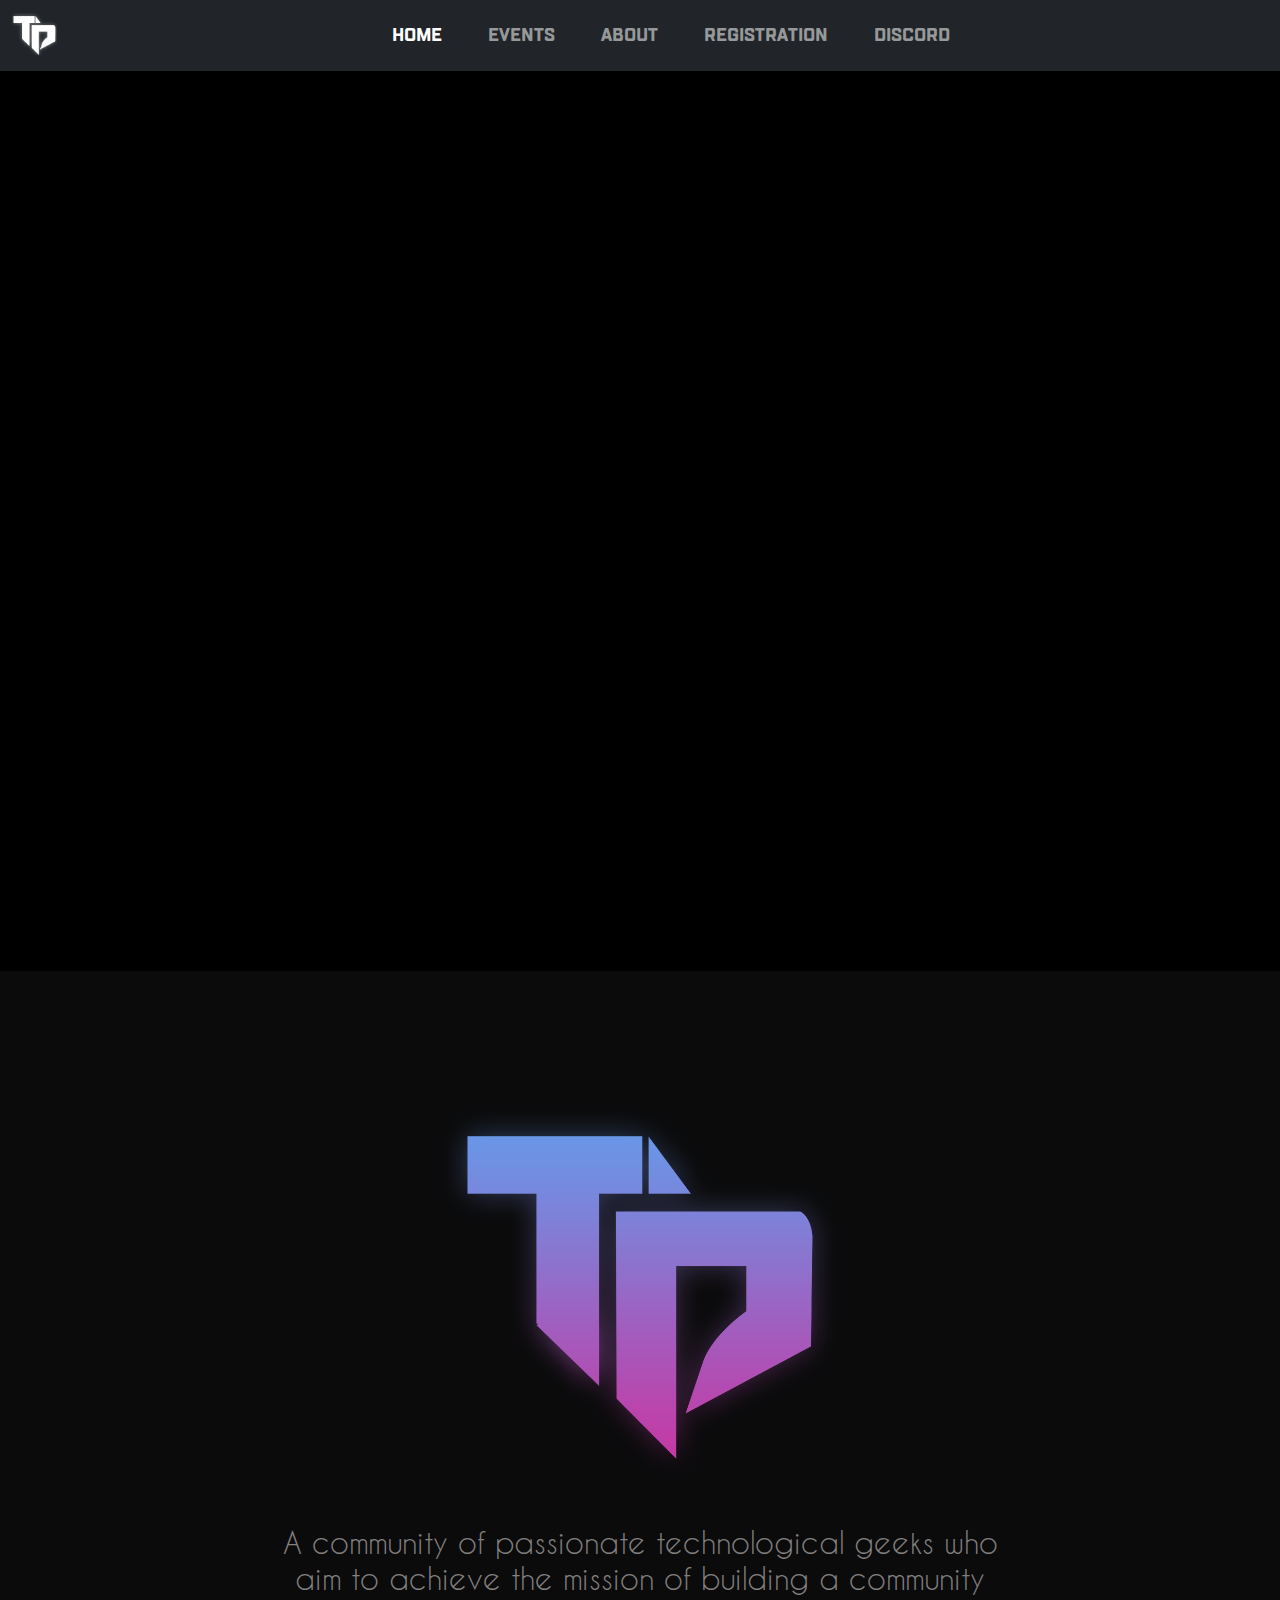
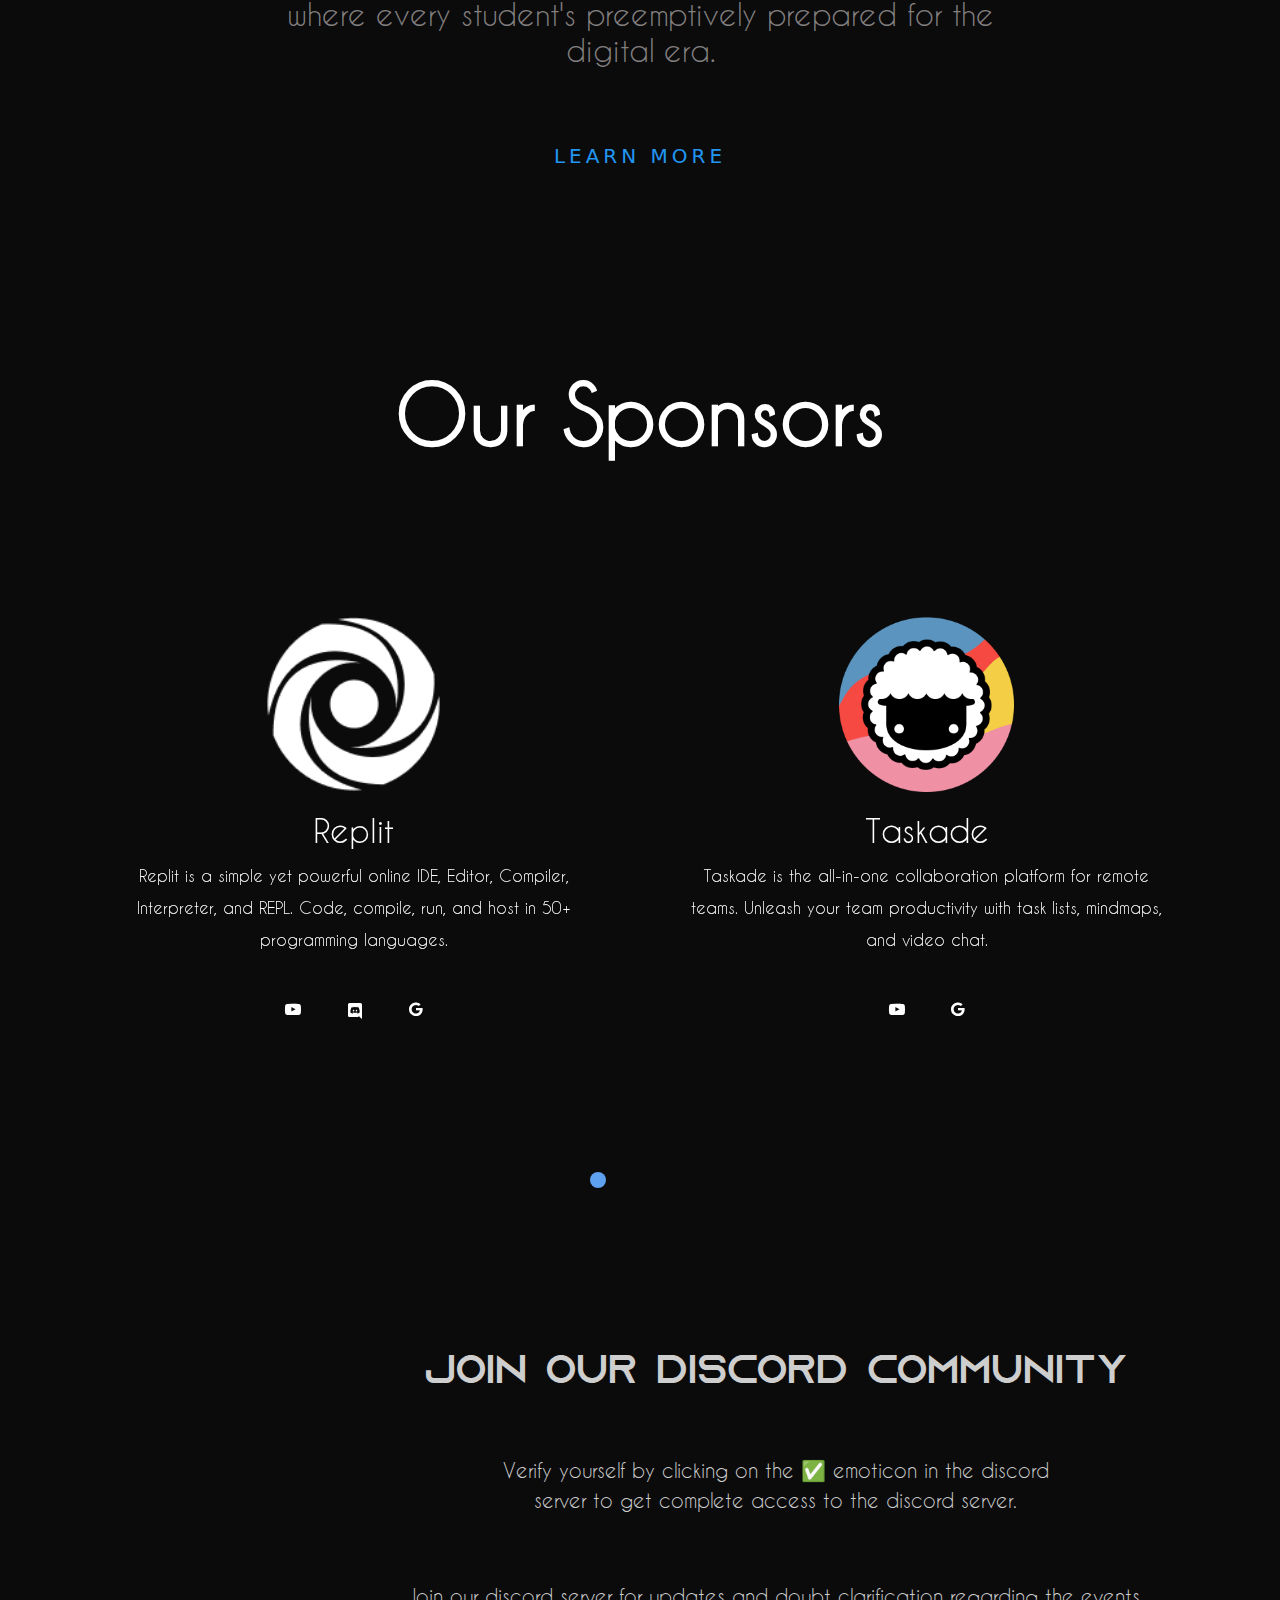
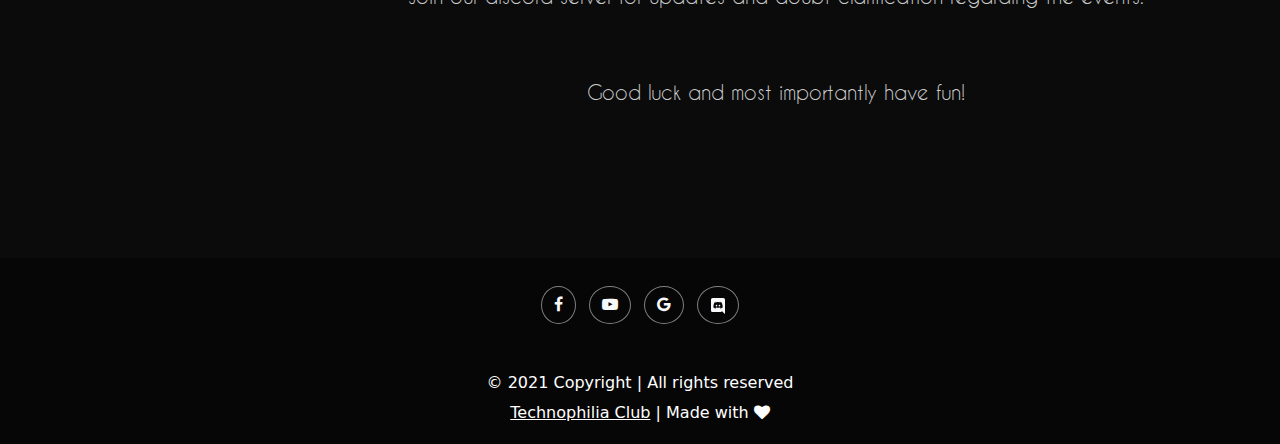
==== index.html @ 8659b041 "3.0" ====
<!DOCTYPE html>
<html lang="en">

<head>
    <meta charset="UTF-8">
    <meta http-equiv="X-UA-Compatible" content="IE=edge">
    <meta name="viewport" content="width=device-width, initial-scale=1.0">
    <title>Technophilia 3.0</title>
    <link rel="icon" href="images/logo.png" type="image/x-icon">
    <link rel="stylesheet" href="/bootstrap/css/bootstrap.min.css">
    <link rel="stylesheet" href="css/bootstrap.css">
    <link rel="stylesheet" href="style.css">
    <link rel="stylesheet" href="https://cdnjs.cloudflare.com/ajax/libs/font-awesome/4.7.0/css/font-awesome.css">
    <link rel="stylesheet" href="css/darktheme.scss">
    <link rel="stylesheet" href="https://cdnjs.cloudflare.com/ajax/libs/OwlCarousel2/2.3.4/assets/owl.theme.default.min.css">
    <link rel="stylesheet" href="https://cdnjs.cloudflare.com/ajax/libs/OwlCarousel2/2.3.4/assets/owl.carousel.min.css">
</head>

<body>
    <header class="header">
        <nav class="navbar navbar-expand-lg navbar-dark bg-dark">
            <div class="container-fluid">
                <a class="navbar-brand" href="index.html">
                    <img class="logo img-responsive" src="images/logo.png">
                </a>
                <button class="navbar-toggler" type="button" data-bs-toggle="collapse" data-bs-target="#navbarSupportedContent" aria-controls="navbarSupportedContent" aria-expanded="false" aria-label="Toggle navigation">
              <span class="navbar-toggler-icon"></span>
            </button>
                <div class="nav collapse navbar-collapse" id="navbarSupportedContent">
                    <ul class="navbar-nav mx-auto mb-2 mb-lg-0">
                        <li class="nav-item">
                            <a class="nav-link active" aria-current="page" href="index.html">Home</a>
                        </li>
                        <li class="nav-item">
                            <a class="nav-link" href="events.html">Events</a>
                        </li>
                        <li class="nav-item">
                            <a class="nav-link" href="about.html">About</a>
                        </li>
                        <li class="nav-item">
                            <a class="nav-link" href="reg.html">Registration</a>
                        </li>
                        <li class="nav-item">
                            <a class="nav-link" href="#widget-section">Discord</a>
                        </li>
                    </ul>
                </div>
            </div>
        </nav>
    </header>
    <div class="slideshow">
        <div class="slideshow-item">
            <img src="images/technophilia_cover.png">
            <div class="slideshow-item-text">
                <h5>TechnoPhilia 3.0</h5>
                <p>Fly across the open world, swim in a massive sea, climb mountains and stray off the beaten technological path. Whether you decide to compete or just enjoy the community, Technophilia 2.0 is yours to discover.
                </p>
            </div>
        </div>

        <div class="slideshow-item">
            <img src="images/EventsCover.png" alt="">
            <div class="slideshow-item-text">
                <h5>Events</h5>
                <p>From beginner to advanced, everyone's got something reserved for them.</p>
            </div>
        </div>

        <div class="slideshow-item">
            <img src="images/streamercover.jpg" alt="">
            <div class="slideshow-item-text">
                <h5>Streamer</h5>
                <p>Enjoy watching the live stream of gaming/sport events (VALORANT, Minecraft,Chess) on YouTube and Rooter along with host Strategic Gamer with his breathtaking commentary style and professional streaming gear.
                </p>

            </div>
        </div>

        <div class="slideshow-item">
            <img src="images/discord_cover.png" alt="">
            <div class="slideshow-item-text">
                <h5>Join our Discord Community</h5>
                <p>Discord is a voice, video and text communication service used by over a hundred million people to hang out and talk with their friends and communities.</p>
            </div>
        </div>
    </div>

    <div class="logocover">
        <div class="console d-flex justify-content-center">
            <img style="padding-top: 100px;" class="img-fluid" src="images/LogoCover.png">
        </div>
        <div class="ps">
            <div class="d-flex justify-content-center text-center">
                <h1>A community of passionate technological geeks who aim to achieve the mission of building a community where every student's preemptively prepared for the digital era.
                </h1>
            </div>
            <div class="d-flex justify-content-center text-center">
                <a href="about.html" role="button">Learn more</a>
            </div>
        </div>
    </div>

    <div class="about">
        <section class="testimonial align-items-center text-center">
            <div class="container">
                <div class="row">
                    <div class="col-lg-8 offset-lg-2 col-md-10 offset-md-1">
                        <div class="sec-heading text-center">
                            <h6>Our Sponsors</h6>
                        </div>
                    </div>
                </div>
                <div class="row">
                    <div class="clients-carousel owl-carousel">
                        <div class="single-box">
                            <div class="img-area"><img alt="" class="img-fluid" src="images/replit.png"></div>
                            <div class="content">
                                <h2>Replit</h2>
                                <p>Replit is a simple yet powerful online IDE, Editor, Compiler, Interpreter, and REPL. Code, compile, run, and host in 50+ programming languages.
                                </p>
                                <p class="socials">
                                    <a href="https://www.youtube.com/c/replityt
                                    " target="_blank"><i class="fa fa-youtube-play"></i></a>
                                    <a href="https://discord.gg/replit 
                                    " target="_blank"><i class="bi bi-discord"><svg xmlns="http://www.w3.org/2000/svg" width="16" height="16" fill="currentColor" class="bi bi-discord">
                                    <path d="M6.552 6.712c-.456 0-.816.4-.816.888s.368.888.816.888c.456 0 .816-.4.816-.888.008-.488-.36-.888-.816-.888zm2.92 0c-.456 0-.816.4-.816.888s.368.888.816.888c.456 0 .816-.4.816-.888s-.36-.888-.816-.888z"/>
                                    <path d="M13.36 0H2.64C1.736 0 1 .736 1 1.648v10.816c0 .912.736 1.648 1.64 1.648h9.072l-.424-1.48 1.024.952.968.896L15 16V1.648C15 .736 14.264 0 13.36 0zm-3.088 10.448s-.288-.344-.528-.648c1.048-.296 1.448-.952 1.448-.952-.328.216-.64.368-.92.472-.4.168-.784.28-1.16.344a5.604 5.604 0 0 1-2.072-.008 6.716 6.716 0 0 1-1.176-.344 4.688 4.688 0 0 1-.584-.272c-.024-.016-.048-.024-.072-.04-.016-.008-.024-.016-.032-.024-.144-.08-.224-.136-.224-.136s.384.64 1.4.944c-.24.304-.536.664-.536.664-1.768-.056-2.44-1.216-2.44-1.216 0-2.576 1.152-4.664 1.152-4.664 1.152-.864 2.248-.84 2.248-.84l.08.096c-1.44.416-2.104 1.048-2.104 1.048s.176-.096.472-.232c.856-.376 1.536-.48 1.816-.504.048-.008.088-.016.136-.016a6.521 6.521 0 0 1 4.024.752s-.632-.6-1.992-1.016l.112-.128s1.096-.024 2.248.84c0 0 1.152 2.088 1.152 4.664 0 0-.68 1.16-2.448 1.216z"/>
                                  </svg></i></a>
                                    <a href="https://replit.com/" target="_blank"><i class="fa fa-google"></i></a>
                                </p>
                            </div>
                        </div>
                        <div class="single-box">
                            <div class="img-area"><img alt="" class="img-fluid" src="images/taskade.png"></div>
                            <div class="content">
                                <h2>Taskade</h2>
                                <p>Taskade is the all-in-one collaboration platform for remote teams. Unleash your team productivity with task lists, mindmaps, and video chat.
                                </p>
                                <p class="socials">
                                    <a href="https://www.youtube.com/c/Taskade/videos" target="_blank"><i class="fa fa-youtube-play"></i></a>
                                    <a href="https://www.taskade.com/" target="_blank"><i class="fa fa-google"></i></a>
                                </p>
                            </div>
                        </div>
                        <div class="single-box">
                            <div class="img-area"><img alt="" class="img-fluid" src="images/flearn.png"></div>
                            <div class="content">
                                <h2>Fliplearn</h2>
                                <p>Fliplearn is an e-learning platform for class K-12 that offers a personalised learning experience with the help of fun and interactive content.
                                </p>
                                <p class="socials">
                                    <a href="https://www.youtube.com/channel/UCToNiR7Lgeui7n6Kg3K66vg/featured" target="_blank"><i class="fa fa-youtube-play"></i></a>
                                    <a href="https://www.fliplearn.com/" target="_blank"><i class="fa fa-google"></i></a>
                                </p>
                            </div>
                        </div>
                        <div class="single-box">
                            <div class="img-area"><img alt="" class="img-fluid" src="images/xyz.png"></div>
                            <div class="content">
                                <h2>Gen.xyz</h2>
                                <p>Generation XYZ combines Generations X,Y,Z to create a global community inspired by the internet and its limitless potential. It is a bold, fresh choice for users who crave creativity and versatility in a domain name.</p>
                                <p class="socials">
                                    <a href="https://www.youtube.com/channel/UC_q3rNEf67KmJKQA78H1FJA
                                    " target="_blank"><i class="fa fa-youtube-play"></i></a>
                                    <a href="https://gen.xyz/" target="_blank"><i class="fa fa-google"></i></a>
                                </p>
                            </div>
                        </div>
                        <div class="single-box">
                            <div class="img-area"><img alt="" class="img-fluid" src="images/gfg.jpg"></div>
                            <div class="content">
                                <h2>Geeksforgeeks</h2>
                                <p>Free Tutorials, Millions of Articles, Live, Online and Classroom Courses ,Frequent Coding Competitions ,Webinars by Industry Experts, Internship opportunities and Job Opportunities.<br> It's everything what a real Tech
                                    Geek wants..</p>
                                <p class="socials">
                                    <a href="https://www.youtube.com/c/GeeksforGeeksVideos
                                    " target="_blank"><i class="fa fa-youtube-play"></i></a>
                                    <a href=" https://www.geeksforgeeks.org/" target="_blank"><i class="fa fa-google"></i></a>
                                </p>
                            </div>
                        </div>
                        <div class="single-box">
                            <div class="img-area"><img alt="" class="img-fluid" src="images/tinker_coders.png"></div>
                            <div class="content">
                                <h2>Tinkers Coders</h2>
                                <p>World’s First Online Coding & Experiential Learning Platform. Building an ecosystem for amplifying 21st century skills among K-12 students is their motto.</p>
                                <p class="socials">
                                    <a href="https://www.tinkercoders.in/" target="_blank"><i class="fa fa-google"></i></a>
                                </p>
                            </div>
                        </div>
                        <div class="single-box">
                            <div class="img-area"><img alt="" class="img-fluid" src="images/cake.png"></div>
                            <div class="content">
                                <h2>Interview cake</h2>
                                <p>Interview Cake helps you prep for interviews to land offers at companies like Google and Facebook.</p>
                                <p class="socials">
                                    <a href="https://www.interviewcake.com/" target="_blank"><i class="fa fa-google"></i></a>
                                    <a href="https://twitter.com/interviewcake
                                    " target="_blank"><i class="fa fa-twitter"></i></a>
                                </p>
                            </div>
                        </div>
                    </div>
                </div>
            </div>
        </section>

    </div>

    <section id="widget-section" data-text="dsection">
        <div class="clearfix widget">
            <div class="dswidget">
                <iframe src="https://discord.com/widget?id=794237564164505632&theme=dark" width="315" height="450" allowtransparency="true" frameborder="0" sandbox="allow-popups allow-popups-to-escape-sandbox allow-same-origin allow-scripts" class="float-md-start mb-3 ms-md-3"></iframe>
            </div>
            <div class="widgetinfo">
                <h1>Join Our Discord Community</h1>
                <p>Verify yourself by clicking on the ✅ emoticon in the discord <br>server to get complete access to the discord server.</p>                <p>Join our discord server for updates and doubt clarification regarding the events.</p>
                <p>Good luck and most importantly have fun!</p>
            </div>
        </div>
    </section>
    <footer class="text-center text-white" style="background-color: rgba(6, 6, 6);">
        <div class="container p-4">
            <section class="mb-6">
                <a class="btn btn-outline-light btn-floating m-1" href="https://www.facebook.com/mamtamodernschool/" role="button" target="_blank"><i class="fa fa-facebook"></i
      ></a>

                <a class="btn btn-outline-light btn-floating m-1" href="https://www.youtube.com/channel/UCy6kmG_fjbL5uisZbDAQgpQ" role="button" target="_blank"><i class="fa fa-youtube-play"></i
      ></a>

                <a class="btn btn-outline-light btn-floating m-1" href="mailto: contact@technophilia.me" role="button" target="_blank"><i class="fa fa-google"></i>
      </a>
                <a class="btn btn-outline-light btn-floating m-1" href="https://bit.ly/tp_discord
                " target="_blank" role="button"><i class="bi bi-discord"><svg xmlns="http://www.w3.org/2000/svg" width="16" height="16" fill="currentColor" class="bi bi-discord">
        <path d="M6.552 6.712c-.456 0-.816.4-.816.888s.368.888.816.888c.456 0 .816-.4.816-.888.008-.488-.36-.888-.816-.888zm2.92 0c-.456 0-.816.4-.816.888s.368.888.816.888c.456 0 .816-.4.816-.888s-.36-.888-.816-.888z"/>
        <path d="M13.36 0H2.64C1.736 0 1 .736 1 1.648v10.816c0 .912.736 1.648 1.64 1.648h9.072l-.424-1.48 1.024.952.968.896L15 16V1.648C15 .736 14.264 0 13.36 0zm-3.088 10.448s-.288-.344-.528-.648c1.048-.296 1.448-.952 1.448-.952-.328.216-.64.368-.92.472-.4.168-.784.28-1.16.344a5.604 5.604 0 0 1-2.072-.008 6.716 6.716 0 0 1-1.176-.344 4.688 4.688 0 0 1-.584-.272c-.024-.016-.048-.024-.072-.04-.016-.008-.024-.016-.032-.024-.144-.08-.224-.136-.224-.136s.384.64 1.4.944c-.24.304-.536.664-.536.664-1.768-.056-2.44-1.216-2.44-1.216 0-2.576 1.152-4.664 1.152-4.664 1.152-.864 2.248-.84 2.248-.84l.08.096c-1.44.416-2.104 1.048-2.104 1.048s.176-.096.472-.232c.856-.376 1.536-.48 1.816-.504.048-.008.088-.016.136-.016a6.521 6.521 0 0 1 4.024.752s-.632-.6-1.992-1.016l.112-.128s1.096-.024 2.248.84c0 0 1.152 2.088 1.152 4.664 0 0-.68 1.16-2.448 1.216z"/>
      </svg></i>
      </a>
            </section>

        </div>
        <div class="text-center p-3" style="line-height: 30px;">
            © 2021 Copyright | All rights reserved
            <br>

            <a class="text-white" href="about.html">Technophilia Club</a> | Made with <i class="fa fa-heart"> </i>
        </div>
    </footer>


    <script src="https://cdnjs.cloudflare.com/ajax/libs/jquery/3.6.0/jquery.min.js">
    </script>
    <script src="https://cdnjs.cloudflare.com/ajax/libs/OwlCarousel2/2.2.1/owl.carousel.min.js">
    </script>
    <script src="https://cdn.jsdelivr.net/npm/@popperjs/core@2.9.2/dist/umd/popper.min.js"></script>
    <script src="js/bootstrap.js"></script>
    <script>
        $('.clients-carousel').owlCarousel({
            loop: true,
            nav: false,
            autoplay: true,
            autoplayTimeout: 5000,
            animateOut: 'fadeOut',
            animateIn: 'fadeIn',
            smartSpeed: 450,
            margin: 30,
            responsive: {
                0: {
                    items: 1
                },
                768: {
                    items: 2
                },
                991: {
                    items: 2
                },
                1200: {
                    items: 2
                },
                1920: {
                    items: 2
                }
            }
        });
    </script>
</body>

</html>
---- style.css ----
* {
            margin: 0;
            padding: 0;
            box-sizing: border-box;
        }
        
        html {
            scroll-behavior: smooth;
        }
        
        body {
            background-color: rgb(11, 11, 12);
        }
        
        @font-face {
            font-family: "machinegunk";
            src: url(fonts/Machine\ Gunk.otf);
        }
        
        @font-face {
            font-family: "bernadette";
            src: url(fonts/bernadette.ttf);
        }
        
        header .nav ul li a {
            position: relative !important;
        }
        
        header .nav ul li a:hover {
            color: white !important;
            transition: 0.9s !important;
        }
        
        header .nav ul li a:after {
            content: "" !important;
            position: absolute !important;
            left: 50% !important;
            bottom: 0 !important;
            transform: translateX(-50%) scaleX(0) !important;
            -webkit-transform: translateX(-50%) scaleX(0) !important;
            -webkit-transform-origin: 50% 50% !important;
            transform-origin: 50% 50% !important;
            width: 100% !important;
            height: 3px !important;
            background-color: rgba(255, 255, 255, 0.9) !important;
            -webkit-transition: transform 250ms !important;
            transition: transform 250ms !important;
        }
        
        header .nav ul li a:hover:after {
            -webkit-transform: translateX(-50%) scaleX(1) !important;
            transform: translateX(-50%) scaleX(1) !important;
        }
        
        .logo {
            width: 45px;
            height: auto;
        }
        
        .btn {
            border-color: grey;
            border-radius: 50%;
        }
        
        .btn:hover {
            color: rgb(59, 59, 59);
            transition: 0.2s;
        }
        
        .btn:focus {
            outline: none !important;
            box-shadow: none;
        }
        
        .form-control:focus {
            outline: none !important;
            box-shadow: none;
        }
        
        @font-face {
            font-family: "ttlakes";
            src: url(fonts/tt-lakes-condensed-bold-demo.otf);
        }
        
        li {
            font-family: "ttlakes";
            font-size: 18px;
            padding-left: 15px;
            padding-right: 15px;
        }
        
        .slideshow {
            width: 100%;
            height: 100vh;
            position: relative;
            overflow: hidden;
            background-color: black;
        }
        
        .slideshow-item {
            width: inherit;
            height: inherit;
            position: absolute;
            opacity: 0;
            animation: fade 41s infinite;
        }
        
        .slideshow-item img {
            width: 100%;
            height: 100%;
            object-fit: cover;
            animation: zoom 41s infinite;
        }
        
        .slideshow-item:nth-child(1),
        .slideshow-item:nth-child(1) img {
            animation-delay: 0s;
        }
        
        .slideshow-item:nth-child(2),
        .slideshow-item:nth-child(2) img {
            animation-delay: 10s;
        }
        
        .slideshow-item:nth-child(3),
        .slideshow-item:nth-child(3) img {
            animation-delay: 20s;
        }
        
        .slideshow-item:nth-child(4),
        .slideshow-item:nth-child(4) img {
            animation-delay: 30s;
        }
        
        .slideshow-item-text {
            max-width: 50%;
            position: absolute;
            top: 50%;
            left: 0;
            transform: translateY(-50%);
            background-color: rgba(0, 0, 0, 0.7);
            color: white;
            padding: 5rem 1rem;
        }
        
        @font-face {
            font-family: "azonix";
            src: url(fonts/Azonix.otf);
        }
        
        @font-face {
            font-family: "chapaza";
            src: url(fonts/Chapaza.ttf);
        }
        
        @font-face {
            font-family: "cdreams";
            src: url(fonts/CaviarDreams.ttf);
        }
        
        .slideshow-item-text h5 {
            font-size: 2.5rem;
            font-family: "azonix";
            text-transform: uppercase;
            letter-spacing: 3px;
            margin-bottom: 2.5rem;
            cursor: default;
        }
        
        .slideshow-item-text p {
            font-size: 1rem;
            font-family: "cdreams";
            letter-spacing: 1px;
            font-weight: 300;
            cursor: default;
        }
        
        @keyframes fade {
            25% {
                opacity: 1;
            }
            40% {
                opacity: 0;
            }
        }
        
        @keyframes zoom {
            100% {
                transform: scale(1.3);
            }
        }
        
        @media screen and (max-width: 1000px) {
            .slideshow-item-text {
                max-width: 70%;
                padding: 5rem 1rem;
            }
            .slideshow-item-text h5 {
                font-size: 4rem;
            }
        }
        
        @media screen and (max-width: 767px) {
            .slideshow-item-text {
                max-width: 100%;
                padding: 2rem;
                top: initial;
                bottom: 0;
                transform: initial;
            }
            .slideshow-item-text h5 {
                font-size: 2rem;
            }
            .slideshow-item-text p {
                font-size: 1.4rem;
            }
        }
        
        @font-face {
            font-family: "typographica";
            src: url("fonts/TypoGraphica_demo.otf");
        }
        
        .ps {
            padding-left: 20%;
            padding-right: 20%;
            padding-bottom: 100px;
        }
        
        .ps h1 {
            color: rgb(131, 128, 128);
            font-family: "cdreams";
            padding-bottom: 50px;
            font-size: 30px;
        }
        @media screen and (max-width: 767px) {
            .ps h1 {font-size: 20px;
            padding-top: 30px;}
            }
            
        .logocover a {
            position: relative;
            display: inline-block;
            padding: 15px 30px;
            color: #2196f3;
            text-transform: uppercase;
            letter-spacing: 4px;
            text-decoration: none;
            font-size: 20px;
            overflow: hidden;
            transition: 0.2s;
        }
        
        .logocover a:hover {
            color: #255784;
            background: #2196f3;
            box-shadow: 0 0 10px #2196f3, 0 0 40px #2196f3, 0 0 80px #2196f3;
        }
        
        .console img {
            height: auto;
            width: 50%;
            max-width: 100%;
        }
        
        .about {
            background: url(images/Cover3.gif) center fixed;
            background-size: cover;
        }
        
        .testimonial {
            font-family: "cdreams";
            padding: 80px 0;
            color: white;
        }
        
        .testimonial a {
            color: white;
        }
        
        .testimonial i {
            padding: 20px;
        }
        
        .sec-heading {
            margin-bottom: 60px;
        }
        
        .sec-heading h6 {
            font-weight: 900;
            font-size: 80px;
        }
        
        .single-box {
            padding: 50px 30px 40px;
        }
        
        .img-area {
            margin: 45px 0 20px;
        }
        
        .single-box img {
            max-width: 175px;
            margin: 0 auto
        }
        
        .single-box h4 {
            font-weight: 600;
            margin: 0;
            font-size: 35px;
        }
        
        .single-box {
            overflow: visible
        }
        
        .single-box p {
            margin: 10px 0 25px;
            line-height: 2;
        }
        
        .testi-carousel-three .single-box {
            border: 0;
            padding: 0 50px;
        }
        
        .testi-carousel .owl-dots,
        .clients-carousel .owl-dots,
        .testi-carousel-three .owl-dots {
            position: absolute;
            left: 0;
            right: 0;
            bottom: -60px;
            text-align: center;
            width: 100%;
        }
        
        .testi-carousel .owl-dot,
        .clients-carousel .owl-dot,
        .testi-carousel-three .owl-dot {
            width: 16px;
            height: 16px;
            background-color: #ddd;
            display: inline-block;
            margin: 0 6px;
            text-align: center;
            border-radius: 50%;
        }
        
        .testi-carousel .owl-dot.active,
        .clients-carousel .owl-dot.active,
        .testi-carousel-three .owl-dot.active {
            background-color: #5ea2ef;
        }
        
        @media only screen and (min-width: 360px) and (max-width: 479px) {
            .testimonial {
                padding: 70px 0 130px;
            }
        }
        
        @media only screen and (min-width: 320px) and (max-width: 359px) {
            .testimonial {
                padding: 70px 0 130px;
            }
            .single-box {
                padding: 50px 0 40px;
            }
            .single-box .img-area {
                width: 100%;
                float: none;
            }
            .single-box .content {
                width: 100%;
                float: none;
            }
        }
        
        .widget {
            text-align: center;
            padding-bottom: 75px;
            padding-top: 75px;
        }
        
        .widgetinfo {
            padding: 60px;
        }
        
        .widgetinfo h1 {
            color: rgb(206, 206, 206);
            font-family: "azonix";
        }
        
        .widgetinfo p {
            color: rgb(206, 206, 206);
            padding-top: 50px;
            font-size: 20px;
            font-family: "cdreams";
        }
        
        .banner {
            width: 100%;
            height: 720px;
            background: url("images/EventsCover.png");
            background-size: cover;
            background-attachment: fixed;
            position: relative;
        }
        
        .banner-text {
            background-color: rgba(0, 0, 0, 0.8);
            text-align: center;
            padding: 75px;
            color: white;
            position: absolute;
            top: 50%;
            left: 50%;
            width: 100%;
            transform: translate(-50%, -50%);
        }
        
        .banner-text h5 {
            font-size: 60px;
            font-family: "devil breeze";
            font-family: "cgames";
            letter-spacing: 6px;
            text-transform: uppercase;
        }
        
        .banner-text p {
            font-size: 25px;
            font-family: sans-serif;
            letter-spacing: 2px;
            font-family: "cdreams";
            padding-top: 15px;
        }
        
        @media screen and (max-width: 767px) {
            .banner {
                background-size: auto !important;
            }
            .banner-text {
                padding-top: 30px;
                padding-bottom: 30px;
                padding: 20px;
                width: 100%;
            }
            .banner-text h5 {
                font-size: 45px;
            }
            .banner-text p {
                font-size: 15px;
            }
        }
        
        @font-face {
            font-family: "avalon";
            src: url(fonts/Avalon.ttf);
        }
        
        @font-face {
            font-family: "cgames";
            src: url(fonts/Corporation\ Games\ Straight.otf);
        }
        
        @font-face {
            font-family: "autotechno";
            src: url(fonts/auto-techno.ttf);
        }
        
        @font-face {
            font-family: "nosurrender";
            src: url(fonts/No\ Surrender.otf);
        }
        
        @font-face {
            font-family: "devil breeze";
            src: url(fonts/Devil\ Breeze\ Demi.ttf);
        }
        
        .d-container {
            display: flex;
            justify-content: center;
            align-items: center;
            position: relative;
            width: 100%;
            flex-wrap: wrap;
            padding: 75px;
        }
        
        .d-container .card {
            position: relative;
            max-width: 300px;
            height: 150px;
            margin: 30px 10px;
            padding: 20px 15px;
            display: flex;
            flex-direction: column;
            transition: 0.3s ease-in-out;
        }
        
        .d-container .card:hover {
            height: 450px;
        }
        
        .d-container .card .imge {
            position: relative;
            width: 260px;
            height: 260px;
            top: -60px;
            left: 5px;
            box-shadow: 0 5px 20px rgb(0, 0, 0, 0.5);
        }
        
        .d-container .card .imge img {
            max-width: 100%;
            height: auto;
            border-radius: 4px;
        }
        
        .d-container a,
        .r-container a {
            border-radius: 50px !important;
            outline: none !important;
            border: none !important;
        }
        
        .d-container a:hover,
        .r-container a:hover {
            -webkit-transform: scale(1.2);
            -ms-transform: scale(1.2);
            transform: scale(1.2);
            color: white;
        }
        
        .d-container .card .content {
            position: relative;
            margin-top: -140px;
            padding: 10px 15px;
            text-align: center;
            color: #111;
            visibility: hidden;
            opacity: 0;
            transition: 0.3s ease-in-out;
        }
        
        .d-container .card .content p {
            font-size: 18px;
        }
        
        .d-container .card:hover .content {
            visibility: visible;
            opacity: 1;
            margin-top: -40px;
        }
        
        @media screen and (max-width: 767px) {
            .d-container {
                display: none;
            }
        }
        
        @media screen and (min-width: 768px) {
            .r-container {
                display: none !important;
            }
        }
        
        .r-container {
            display: flex;
            justify-content: center;
            align-items: center;
            position: relative;
            width: 100%;
            flex-wrap: wrap;
            padding: 75px;
        }
        
        .r-container .r-card {
            padding: 15px;
            padding-top: 50px;
        }
        
        .r-container .card {
            padding: 8px;
        }
        
        @font-face {
            font-family: "avalon";
            src: url(fonts/Avalon.ttf);
        }
        
        .about-us {
            padding-top: 20px;
            padding-left: 100px;
            padding-right: 100px;
        }
        
        @media screen and (max-width: 767px) {
            .about-container {
                padding: 25px 30px !important;
            }
        }
        
        .about-us h1 {
            padding: 15px;
            font-size: 45px;
            font-family: "cdreams";
        }
        
        .about-container {
            padding: 100px 300px;
            line-height: 30px;
        }
        
        .about-container p {
            text-align: center;
            color: white;
            font-family: "cdreams";
        }
        
        .team {
            color: rgb(230, 230, 230);
            padding: 50px 40px !important;
            font-family: "cdreams";
        }
        
        .team .col-md-6 {
            padding: 0px 50px !important;
        }
        
        .reg-banner {
            width: 100%;
            height: 720px;
            background: url("images/reg-cover.jpg");
            background-size: cover;
            background-attachment: fixed;
            position: relative;
        }
        
        .reg-banner-text {
            background-color: rgba(0, 0, 0, 0.8);
            text-align: center;
            padding: 75px;
            color: white;
            position: absolute;
            top: 50%;
            left: 50%;
            width: 100%;
            transform: translate(-50%, -50%);
        }
        
        .reg-banner-text h5 {
            font-size: 60px;
            font-family: "devil breeze";
            font-family: "cgames";
            letter-spacing: 6px;
            text-transform: uppercase;
        }
        
        .reg-banner-text p {
            font-size: 25px;
            font-family: sans-serif;
            letter-spacing: 2px;
            font-family: "cdreams";
            padding-top: 15px;
        }
        
        @media screen and (max-width: 767px) {
            .reg-banner {
                width: 100%;
                height: 800px;
            }
            .reg-banner-text {
                padding-top: 30px;
                padding-bottom: 30px;
                padding: 20px;
                width: 100%;
            }
            .reg-banner-text h5 {
                font-size: 30px;
            }
            .reg-banner-text p {
                font-size: 15px;
            }
        }
        
        .table-container {
            padding: 70px;
            color: white;
            display: flex;
            justify-content: center;
        }
        
        @media screen and (max-width: 1200px) {
            .table-container {
                display: visible !important;
                margin: 23px !important;
                padding: 0 !important;
                justify-content: unset !important;
            }
        }
        
        .content-table {
            border-collapse: collapse;
            font-size: 0.9em;
            min-width: 1200px;
            border-radius: 5px 5px 0 0;
            overflow: hidden;
            box-shadow: 0 0 20px rgba(0, 0, 0, 0.15);
        }
        
        .content-table thead tr {
            background-color: #5ea2ef;
            color: #ffffff;
            text-align: center;
            font-weight: bold;
            font-family: "azonix"
        }
        
        .content-table tbody tr:nth-of-type(odd):hover {
            background-color: rgb(230, 230, 230, 0.05);
            transition: 0.2s;
        }
        
        .content-table tbody tr:nth-of-type(even):hover {
            background-color: rgba(94, 162, 239, 0.5);
            transition: 0.2s;
        }
        
        .content-table th,
        .content-table td {
            padding: 12px 15px;
            font-size: 20px;
        }
        
        .content-table td {
            font-size: 15px;
            text-align: center;
            font-family: "cdreams";
        }
        
        .content-table td a {
            text-decoration: none;
            color: inherit;
        }
        
        .content-table tbody tr:nth-of-type(even) {
            background-color: rgba(94, 162, 239, 0.4);
            color: white;
        }
        
        .content-table tbody tr:last-of-type {
            border-bottom: 2px solid rgba(94, 162, 239, 0.6);
        }
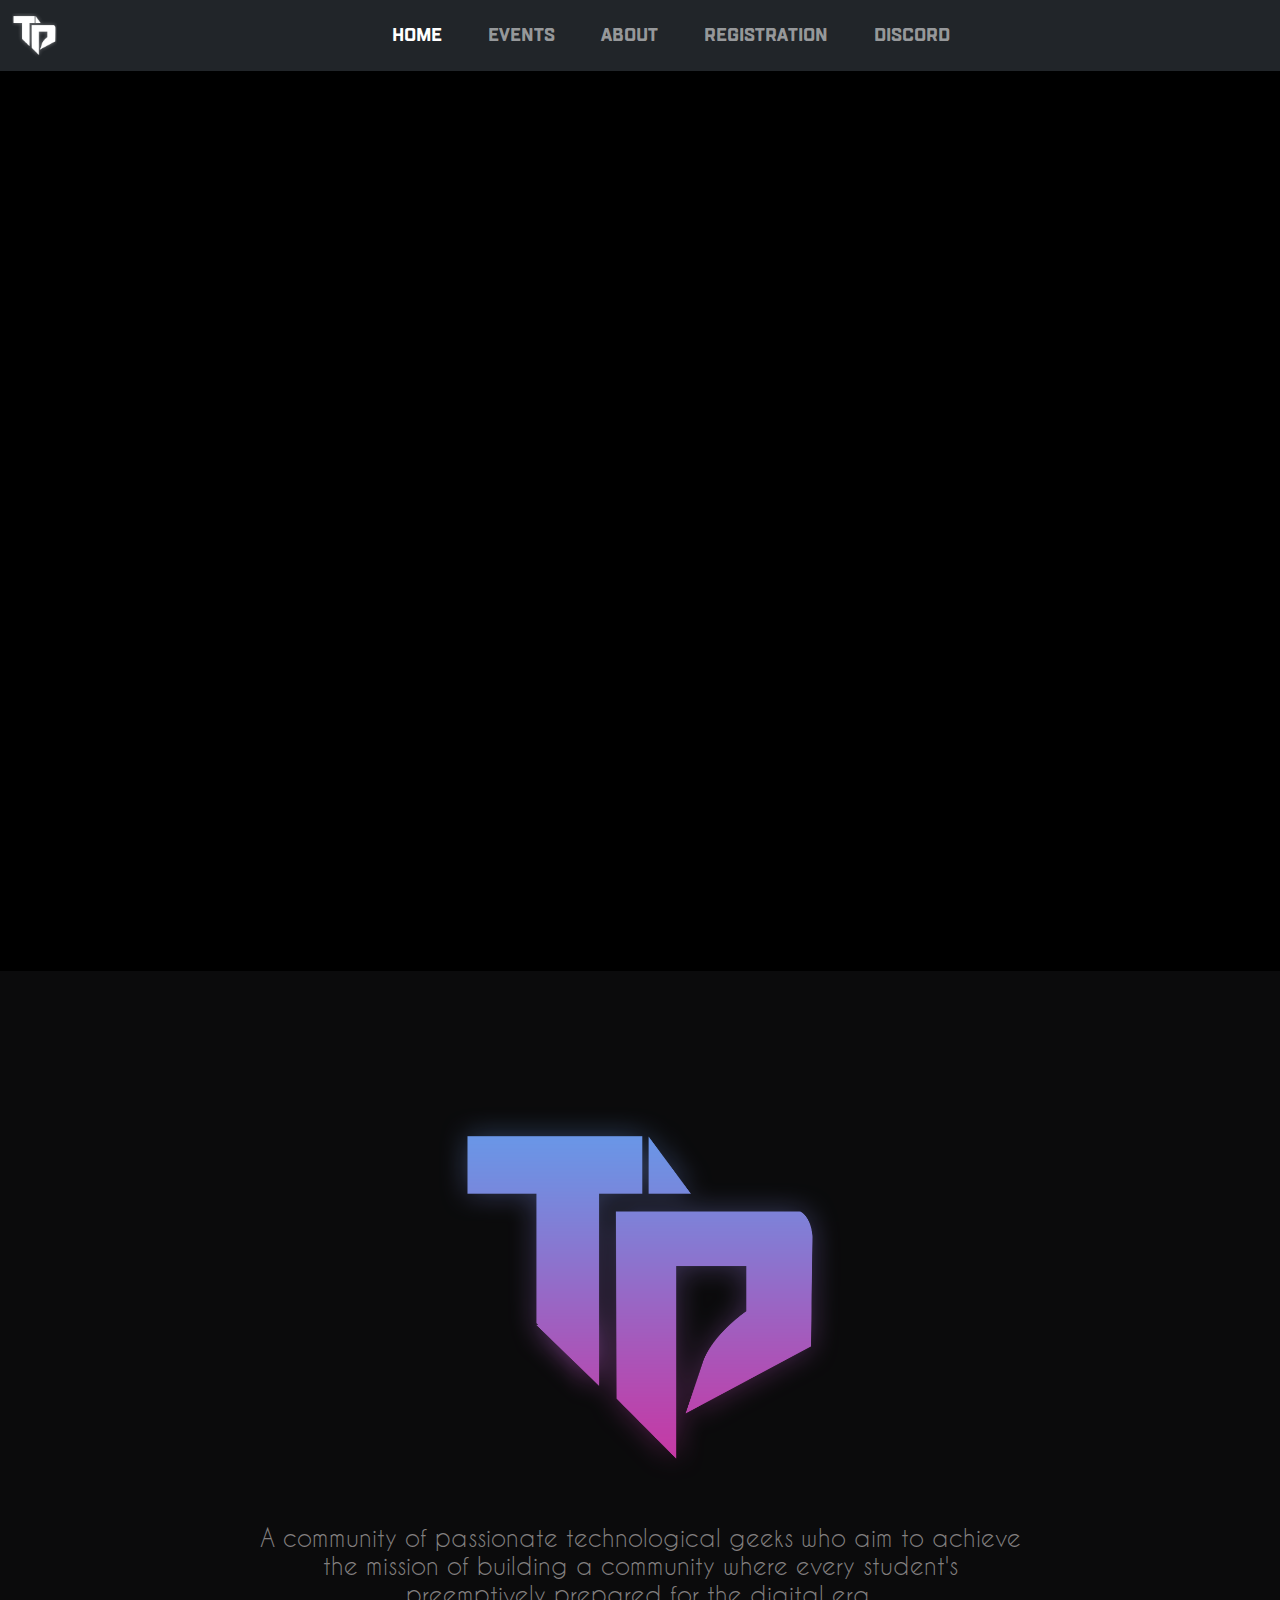
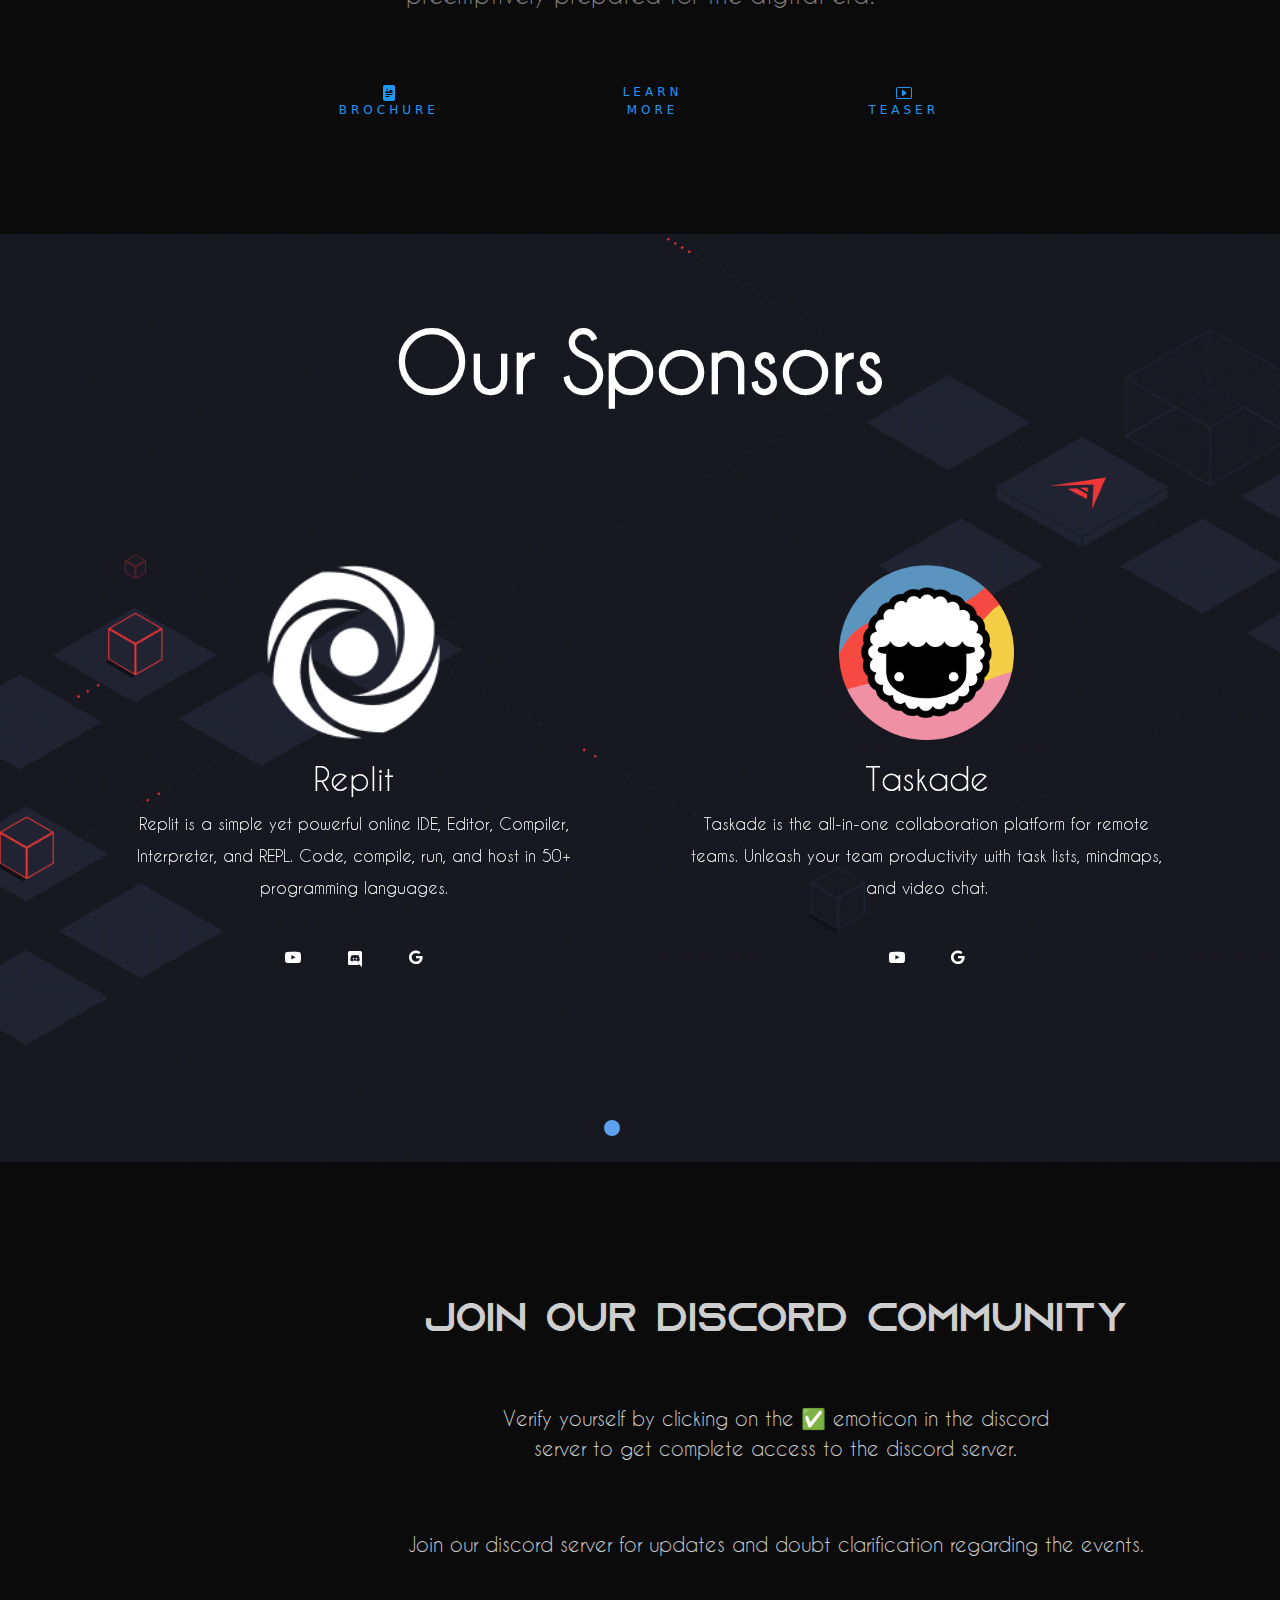
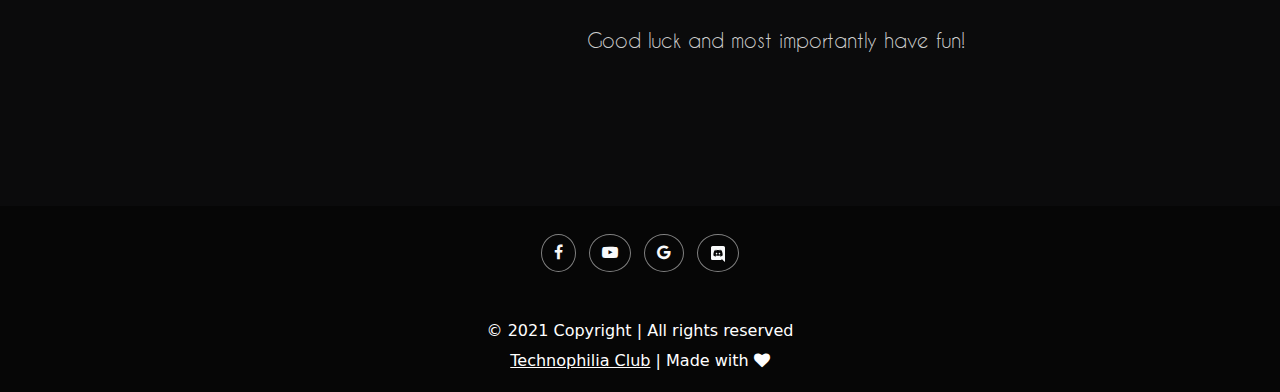
==== commit 8db17908: "3.0" ====
--- a/index.html
+++ b/index.html
@@ -50,10 +50,10 @@
     </header>
     <div class="slideshow">
         <div class="slideshow-item">
-            <img src="images/technophilia_cover.png">
+            <img src="images/lo-fi-hip-hop-yt2bs9tas9b4n0dq.jpg">
             <div class="slideshow-item-text">
                 <h5>TechnoPhilia 3.0</h5>
-                <p>Fly across the open world, swim in a massive sea, climb mountains and stray off the beaten technological path. Whether you decide to compete or just enjoy the community, Technophilia 2.0 is yours to discover.
+                <p>Fly across the open world, swim in a massive sea, climb mountains and stray off the beaten technological path. Whether you decide to compete or just enjoy the community, Technophilia 3.0 is yours to discover.
                 </p>
             </div>
         </div>
@@ -94,8 +94,17 @@
                 <h1>A community of passionate technological geeks who aim to achieve the mission of building a community where every student's preemptively prepared for the digital era.
                 </h1>
             </div>
-            <div class="d-flex justify-content-center text-center">
+            <div class="d-flex text-center justify-content-center">
+                <a href="https://drive.google.com/file/d/1iwdeGVFht-BUGKco1azoFmXZ8HsJnJIT/view?usp=sharing" role="button" target="_blank"><i class="bi bi-file-richtext-fill"><svg xmlns="http://www.w3.org/2000/svg" width="16" height="16" fill="currentColor" class="bi bi-file-richtext-fill" viewBox="0 0 16 16">
+                    <path d="M12 0H4a2 2 0 0 0-2 2v12a2 2 0 0 0 2 2h8a2 2 0 0 0 2-2V2a2 2 0 0 0-2-2zM7 4.25a.75.75 0 1 1-1.5 0 .75.75 0 0 1 1.5 0zm-.861 1.542 1.33.886 1.854-1.855a.25.25 0 0 1 .289-.047l1.888.974V7.5a.5.5 0 0 1-.5.5H5a.5.5 0 0 1-.5-.5V7s1.54-1.274 1.639-1.208zM5 9h6a.5.5 0 0 1 0 1H5a.5.5 0 0 1 0-1zm0 2h3a.5.5 0 0 1 0 1H5a.5.5 0 0 1 0-1z"/>
+                  </svg></i> Brochure</a>
+
                 <a href="about.html" role="button">Learn more</a>
+
+                <a href="https://streamable.com/8riczd" role="button" target="_blank"><i class="bi bi-play-btn"><svg xmlns="http://www.w3.org/2000/svg" width="16" height="16" fill="currentColor" class="bi bi-play-btn" viewBox="0 0 16 16">
+                    <path d="M6.79 5.093A.5.5 0 0 0 6 5.5v5a.5.5 0 0 0 .79.407l3.5-2.5a.5.5 0 0 0 0-.814l-3.5-2.5z"/>
+                    <path d="M0 4a2 2 0 0 1 2-2h12a2 2 0 0 1 2 2v8a2 2 0 0 1-2 2H2a2 2 0 0 1-2-2V4zm15 0a1 1 0 0 0-1-1H2a1 1 0 0 0-1 1v8a1 1 0 0 0 1 1h12a1 1 0 0 0 1-1V4z"/>
+                  </svg></i> Teaser</a>
             </div>
         </div>
     </div>
@@ -186,18 +195,6 @@
                                 <p>World’s First Online Coding & Experiential Learning Platform. Building an ecosystem for amplifying 21st century skills among K-12 students is their motto.</p>
                                 <p class="socials">
                                     <a href="https://www.tinkercoders.in/" target="_blank"><i class="fa fa-google"></i></a>
-                                </p>
-                            </div>
-                        </div>
-                        <div class="single-box">
-                            <div class="img-area"><img alt="" class="img-fluid" src="images/cake.png"></div>
-                            <div class="content">
-                                <h2>Interview cake</h2>
-                                <p>Interview Cake helps you prep for interviews to land offers at companies like Google and Facebook.</p>
-                                <p class="socials">
-                                    <a href="https://www.interviewcake.com/" target="_blank"><i class="fa fa-google"></i></a>
-                                    <a href="https://twitter.com/interviewcake
-                                    " target="_blank"><i class="fa fa-twitter"></i></a>
                                 </p>
                             </div>
                         </div>
--- a/style.css
+++ b/style.css
@@ -231,7 +231,7 @@
             color: rgb(131, 128, 128);
             font-family: "cdreams";
             padding-bottom: 50px;
-            font-size: 30px;
+            font-size: 24px;
         }
         @media screen and (max-width: 767px) {
             .ps h1 {font-size: 20px;
@@ -246,15 +246,15 @@
             text-transform: uppercase;
             letter-spacing: 4px;
             text-decoration: none;
-            font-size: 20px;
+            font-size: 12px;
             overflow: hidden;
             transition: 0.2s;
-        }
-        
+            margin: 0px 50px;
+        }
         .logocover a:hover {
             color: #255784;
             background: #2196f3;
-            box-shadow: 0 0 10px #2196f3, 0 0 40px #2196f3, 0 0 80px #2196f3;
+            box-shadow: 0 0 5px #2196f3, 0 0 20px #2196f3, 0 0 40px #2196f3;
         }
         
         .console img {
@@ -264,7 +264,7 @@
         }
         
         .about {
-            background: url(images/Cover3.gif) center fixed;
+            background: url(images/Cover3.gif) center;
             background-size: cover;
         }
         
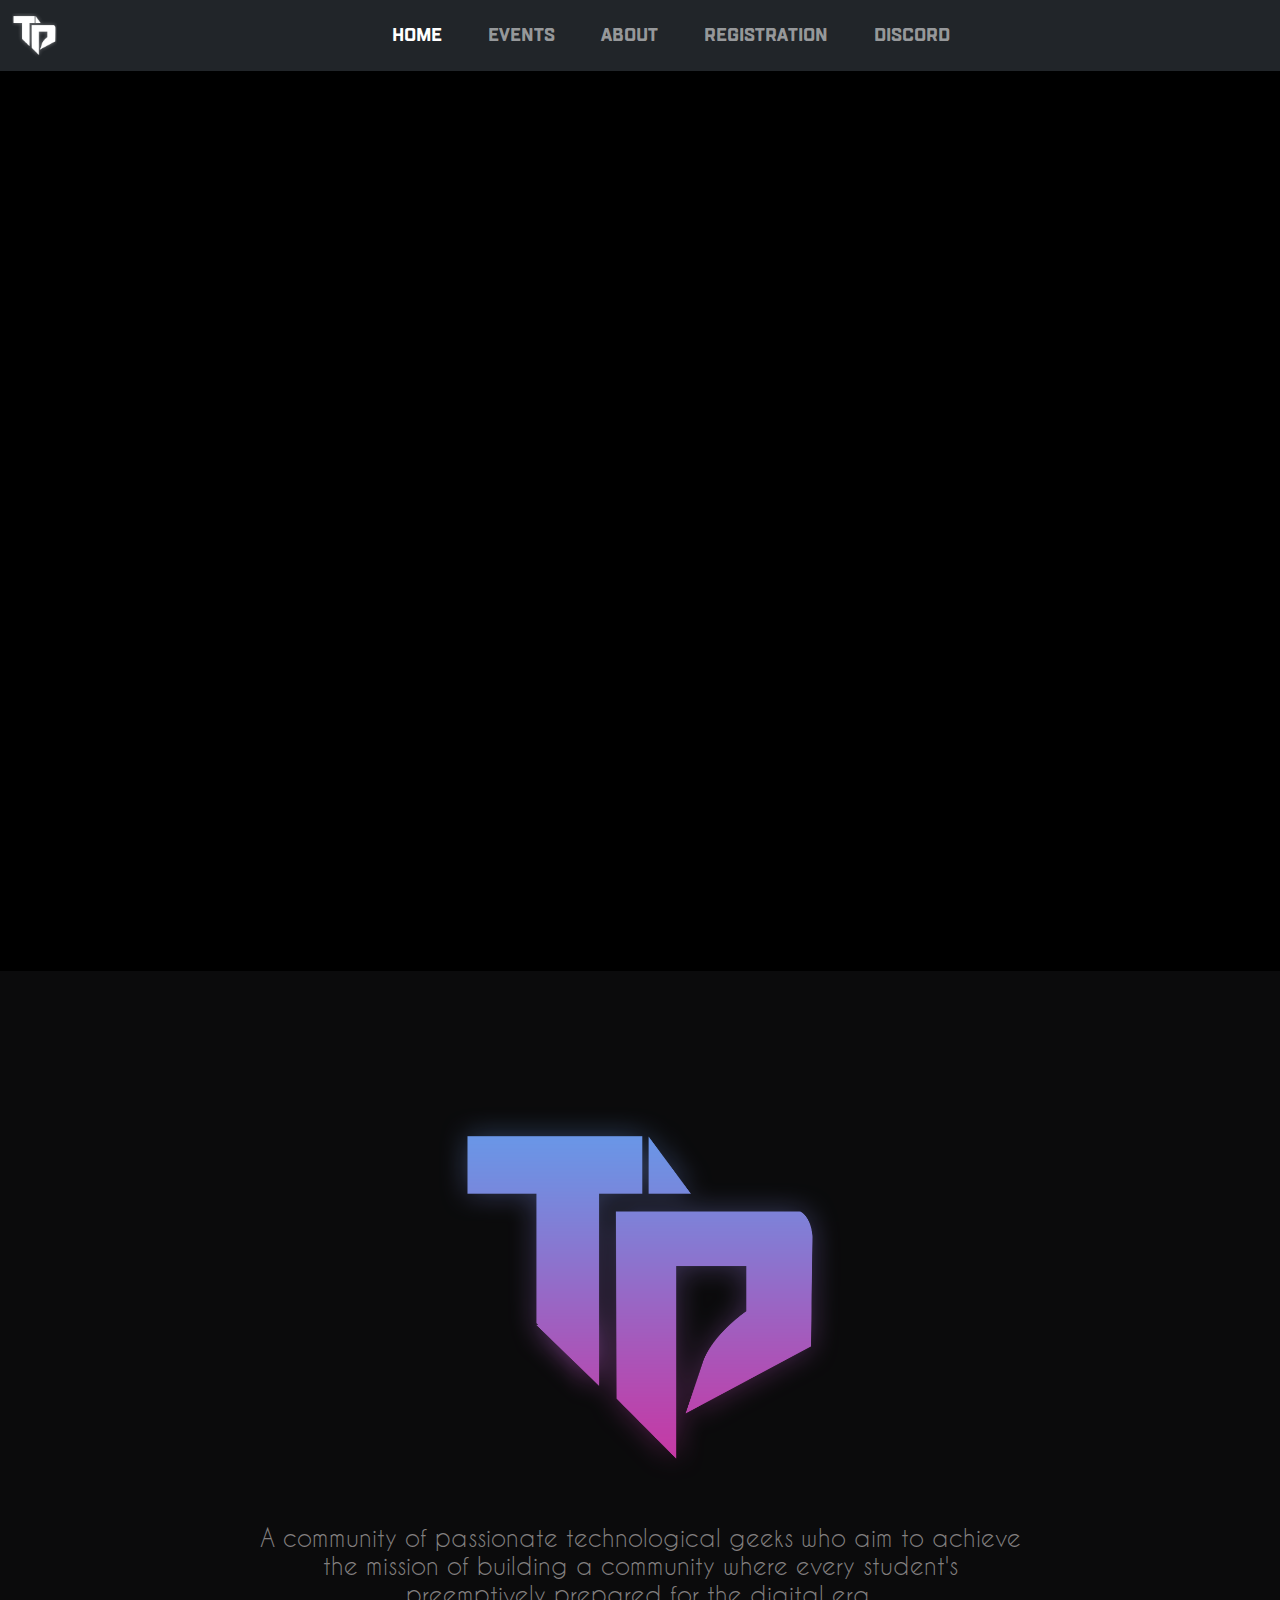
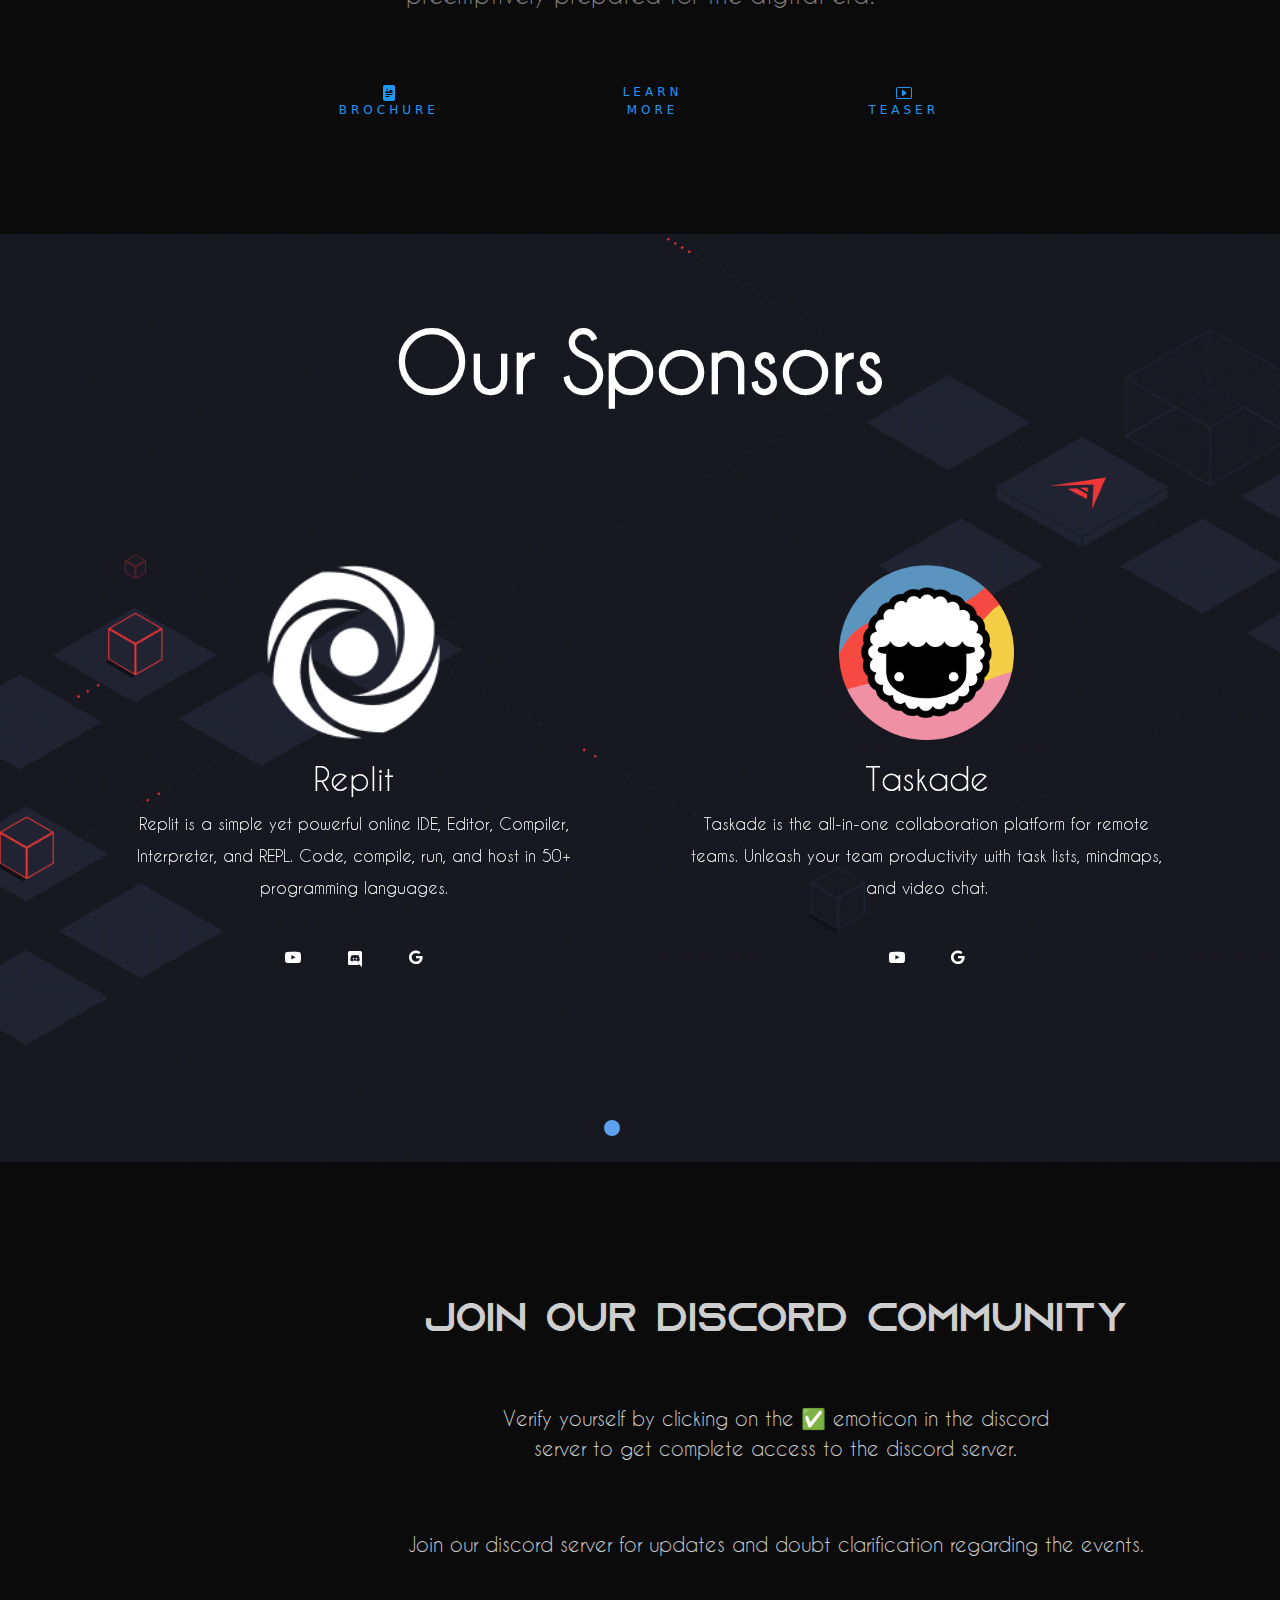
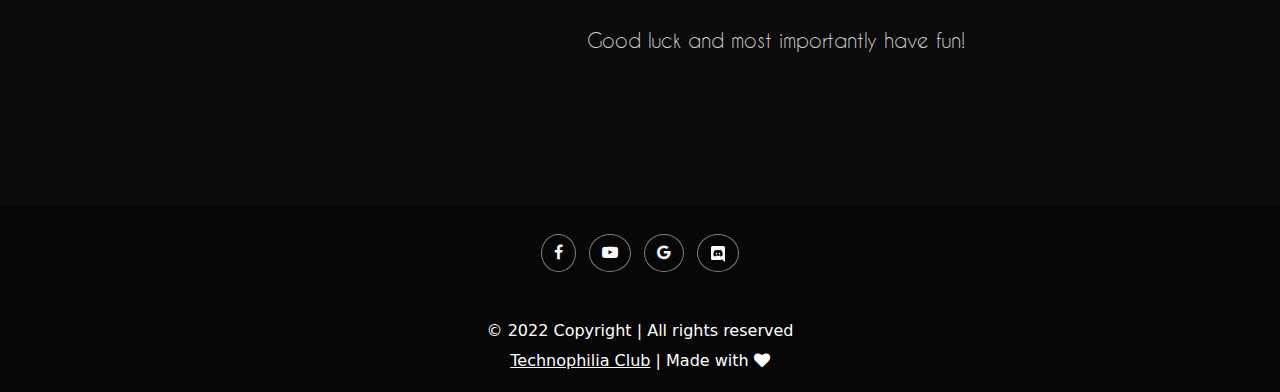
==== commit 12b093be: "3.0" ====
--- a/index.html
+++ b/index.html
@@ -238,7 +238,7 @@
 
         </div>
         <div class="text-center p-3" style="line-height: 30px;">
-            © 2021 Copyright | All rights reserved
+            © 2022 Copyright | All rights reserved
             <br>
 
             <a class="text-white" href="about.html">Technophilia Club</a> | Made with <i class="fa fa-heart"> </i>
--- a/style.css
+++ b/style.css
@@ -401,7 +401,7 @@
         .banner {
             width: 100%;
             height: 720px;
-            background: url("images/EventsCover.png");
+            background: url("images/EventsCover.jpg");
             background-size: cover;
             background-attachment: fixed;
             position: relative;
@@ -632,7 +632,7 @@
         .reg-banner {
             width: 100%;
             height: 720px;
-            background: url("images/reg-cover.jpg");
+            background: url("images/tpbg.jpg");
             background-size: cover;
             background-attachment: fixed;
             position: relative;
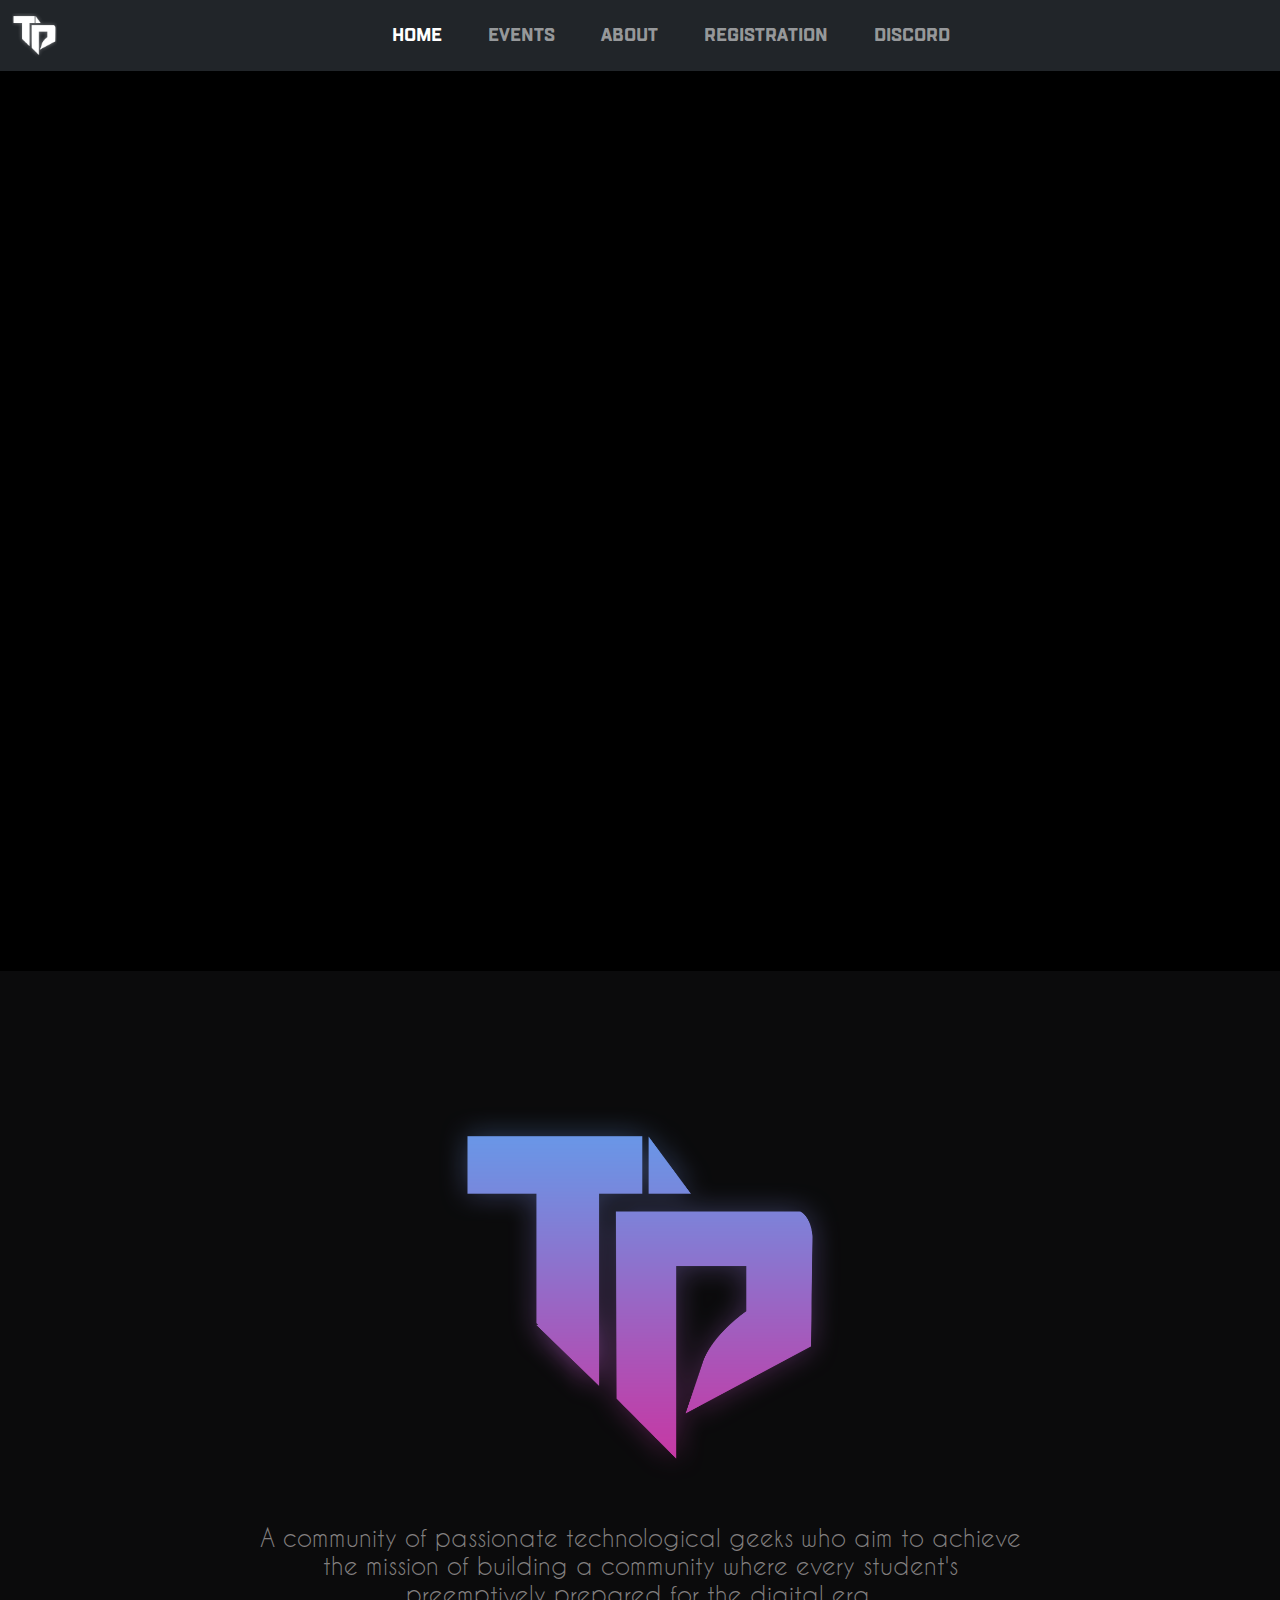
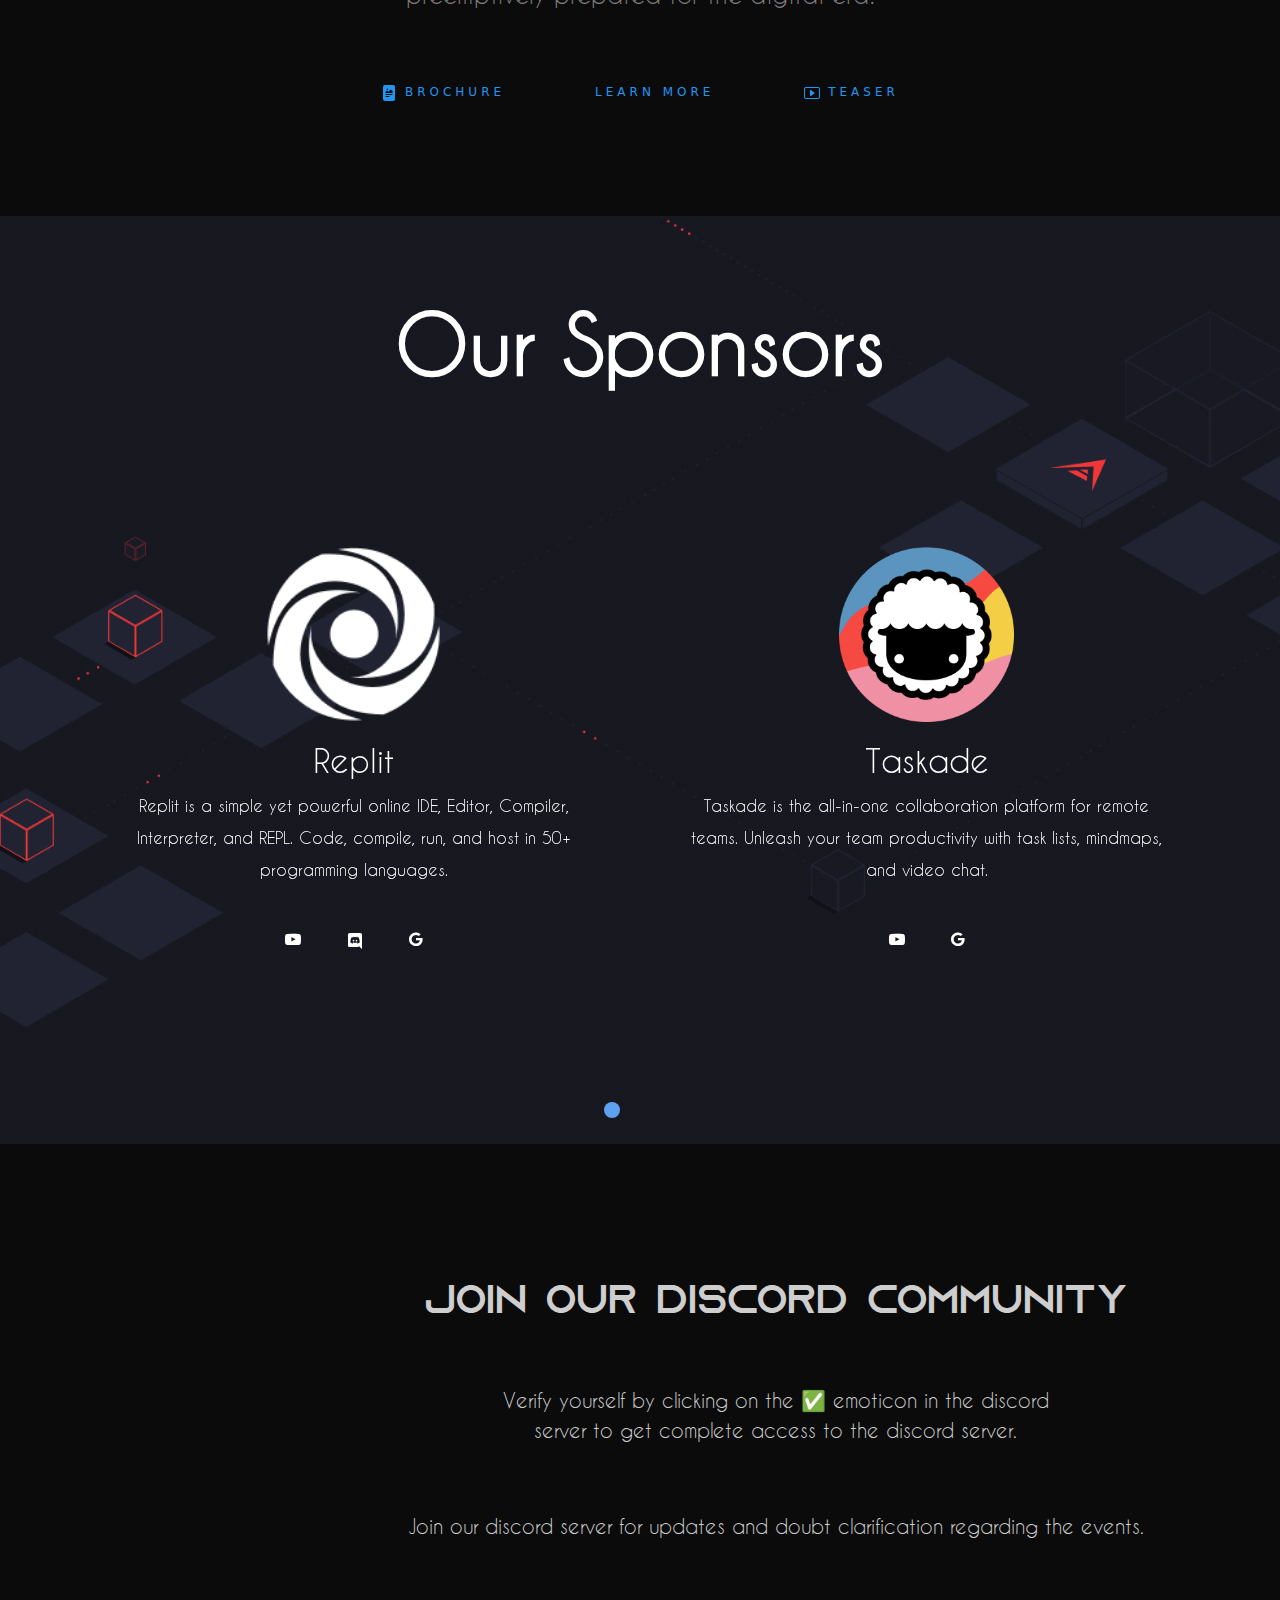
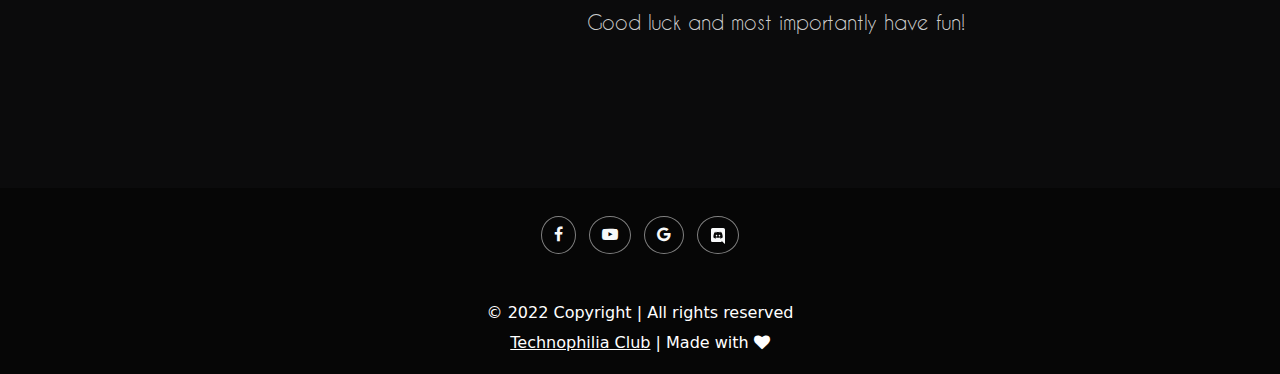
==== commit e3caebee: "3.0" ====
--- a/index.html
+++ b/index.html
@@ -59,7 +59,7 @@
         </div>
 
         <div class="slideshow-item">
-            <img src="images/EventsCover.png" alt="">
+            <img src="images/EventsCover.jpg" alt="">
             <div class="slideshow-item-text">
                 <h5>Events</h5>
                 <p>From beginner to advanced, everyone's got something reserved for them.</p>
@@ -70,7 +70,7 @@
             <img src="images/streamercover.jpg" alt="">
             <div class="slideshow-item-text">
                 <h5>Streamer</h5>
-                <p>Enjoy watching the live stream of gaming/sport events (VALORANT, Minecraft,Chess) on YouTube and Rooter along with host Strategic Gamer with his breathtaking commentary style and professional streaming gear.
+                <p>Enjoy watching the live stream of gaming/sport events (VALORANT) on YouTube along with host Strategic Gamer with his breathtaking commentary style and professional streaming gear.
                 </p>
 
             </div>
@@ -94,17 +94,27 @@
                 <h1>A community of passionate technological geeks who aim to achieve the mission of building a community where every student's preemptively prepared for the digital era.
                 </h1>
             </div>
-            <div class="d-flex text-center justify-content-center">
-                <a href="https://drive.google.com/file/d/1iwdeGVFht-BUGKco1azoFmXZ8HsJnJIT/view?usp=sharing" role="button" target="_blank"><i class="bi bi-file-richtext-fill"><svg xmlns="http://www.w3.org/2000/svg" width="16" height="16" fill="currentColor" class="bi bi-file-richtext-fill" viewBox="0 0 16 16">
+            <div class="x-container d-flex text-center justify-content-center">
+                <a href="https://bit.ly/TP3_Brochure" role="button" target="_blank"><i class="bi bi-file-richtext-fill"><svg xmlns="http://www.w3.org/2000/svg" width="16" height="16" fill="currentColor" class="bi bi-file-richtext-fill" viewBox="0 0 16 16">
                     <path d="M12 0H4a2 2 0 0 0-2 2v12a2 2 0 0 0 2 2h8a2 2 0 0 0 2-2V2a2 2 0 0 0-2-2zM7 4.25a.75.75 0 1 1-1.5 0 .75.75 0 0 1 1.5 0zm-.861 1.542 1.33.886 1.854-1.855a.25.25 0 0 1 .289-.047l1.888.974V7.5a.5.5 0 0 1-.5.5H5a.5.5 0 0 1-.5-.5V7s1.54-1.274 1.639-1.208zM5 9h6a.5.5 0 0 1 0 1H5a.5.5 0 0 1 0-1zm0 2h3a.5.5 0 0 1 0 1H5a.5.5 0 0 1 0-1z"/>
                   </svg></i> Brochure</a>
 
                 <a href="about.html" role="button">Learn more</a>
 
-                <a href="https://streamable.com/8riczd" role="button" target="_blank"><i class="bi bi-play-btn"><svg xmlns="http://www.w3.org/2000/svg" width="16" height="16" fill="currentColor" class="bi bi-play-btn" viewBox="0 0 16 16">
+                <a href="https://bit.ly/TP3_Teaser" role="button" target="_blank"><i class="bi bi-play-btn"><svg xmlns="http://www.w3.org/2000/svg" width="16" height="16" fill="currentColor" class="bi bi-play-btn" viewBox="0 0 16 16">
                     <path d="M6.79 5.093A.5.5 0 0 0 6 5.5v5a.5.5 0 0 0 .79.407l3.5-2.5a.5.5 0 0 0 0-.814l-3.5-2.5z"/>
                     <path d="M0 4a2 2 0 0 1 2-2h12a2 2 0 0 1 2 2v8a2 2 0 0 1-2 2H2a2 2 0 0 1-2-2V4zm15 0a1 1 0 0 0-1-1H2a1 1 0 0 0-1 1v8a1 1 0 0 0 1 1h12a1 1 0 0 0 1-1V4z"/>
                   </svg></i> Teaser</a>
+            </div>
+            <div class="y-container d-flex text-center justify-content-center">
+                <a href="https://bit.ly/TP3_Brochure" role="button" target="_blank"><i class="bi bi-file-richtext-fill"><svg xmlns="http://www.w3.org/2000/svg" width="32" height="32" fill="currentColor" class="bi bi-file-richtext-fill" viewBox="0 0 16 16">
+                    <path d="M12 0H4a2 2 0 0 0-2 2v12a2 2 0 0 0 2 2h8a2 2 0 0 0 2-2V2a2 2 0 0 0-2-2zM7 4.25a.75.75 0 1 1-1.5 0 .75.75 0 0 1 1.5 0zm-.861 1.542 1.33.886 1.854-1.855a.25.25 0 0 1 .289-.047l1.888.974V7.5a.5.5 0 0 1-.5.5H5a.5.5 0 0 1-.5-.5V7s1.54-1.274 1.639-1.208zM5 9h6a.5.5 0 0 1 0 1H5a.5.5 0 0 1 0-1zm0 2h3a.5.5 0 0 1 0 1H5a.5.5 0 0 1 0-1z"/>
+                  </svg></i></a>
+
+                <a href="https://bit.ly/TP3_Teaser" role="button" target="_blank"><i class="bi bi-play-btn"><svg xmlns="http://www.w3.org/2000/svg" width="32" height="32" fill="currentColor" class="bi bi-play-btn" viewBox="0 0 16 16">
+                    <path d="M6.79 5.093A.5.5 0 0 0 6 5.5v5a.5.5 0 0 0 .79.407l3.5-2.5a.5.5 0 0 0 0-.814l-3.5-2.5z"/>
+                    <path d="M0 4a2 2 0 0 1 2-2h12a2 2 0 0 1 2 2v8a2 2 0 0 1-2 2H2a2 2 0 0 1-2-2V4zm15 0a1 1 0 0 0-1-1H2a1 1 0 0 0-1 1v8a1 1 0 0 0 1 1h12a1 1 0 0 0 1-1V4z"/>
+                  </svg></i></a>
             </div>
         </div>
     </div>
@@ -226,7 +236,7 @@
                 <a class="btn btn-outline-light btn-floating m-1" href="https://www.youtube.com/channel/UCy6kmG_fjbL5uisZbDAQgpQ" role="button" target="_blank"><i class="fa fa-youtube-play"></i
       ></a>
 
-                <a class="btn btn-outline-light btn-floating m-1" href="mailto: contact@technophilia.me" role="button" target="_blank"><i class="fa fa-google"></i>
+                <a class="btn btn-outline-light btn-floating m-1" href="mailto: technophilia.mamtamodern@gmail.com" role="button" target="_blank"><i class="fa fa-google"></i>
       </a>
                 <a class="btn btn-outline-light btn-floating m-1" href="https://bit.ly/tp_discord
                 " target="_blank" role="button"><i class="bi bi-discord"><svg xmlns="http://www.w3.org/2000/svg" width="16" height="16" fill="currentColor" class="bi bi-discord">
--- a/style.css
+++ b/style.css
@@ -249,7 +249,7 @@
             font-size: 12px;
             overflow: hidden;
             transition: 0.2s;
-            margin: 0px 50px;
+            margin: 0px 15px;
         }
         .logocover a:hover {
             color: #255784;
@@ -257,6 +257,20 @@
             box-shadow: 0 0 5px #2196f3, 0 0 20px #2196f3, 0 0 40px #2196f3;
         }
         
+                
+        @media screen and (max-width: 767px) {
+            .x-container {
+                display: none !important;
+            }
+        }
+
+        @media screen and (min-width: 768px) {
+            .y-container {
+                display: none !important;
+            }
+            
+        }
+
         .console img {
             height: auto;
             width: 50%;
@@ -553,9 +567,10 @@
             opacity: 1;
             margin-top: -40px;
         }
-        
+
         @media screen and (max-width: 767px) {
             .d-container {
+                
                 display: none;
             }
         }
